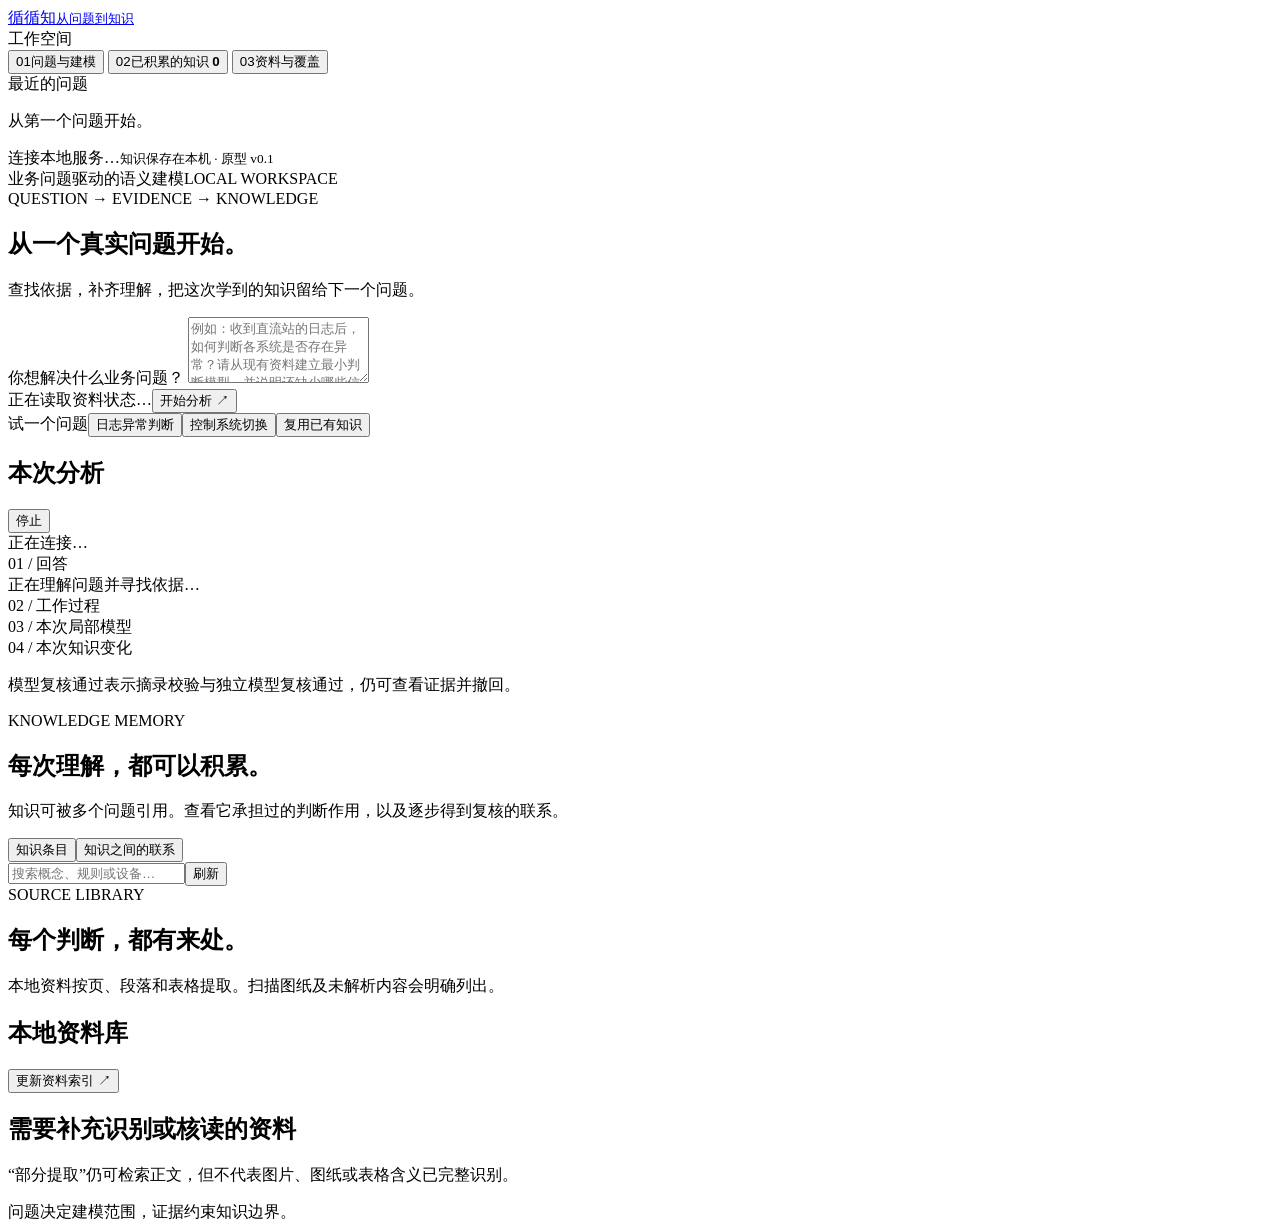
==== semantic_agent/static/index.html @ 289655ea "实现问题驱动建模与跨问题知识组织" ====
<!doctype html>
<html lang="zh-CN">
<head>
  <meta charset="UTF-8"><meta name="viewport" content="width=device-width,initial-scale=1">
  <title>循知 · 从问题到知识</title>
  <link rel="stylesheet" href="/static/style.css">
</head>
<body>
  <aside class="sidebar">
    <a class="brand" href="/"><span class="brand-mark">循</span><span>循知<small>从问题到知识</small></span></a>
    <div class="sidebar-label">工作空间</div>
    <button class="nav active" data-tab="workspace"><span>01</span>问题与建模</button>
    <button class="nav" data-tab="knowledge"><span>02</span>已积累的知识 <b id="knowledge-count">0</b></button>
    <button class="nav" data-tab="sources"><span>03</span>资料与覆盖</button>
    <div class="sidebar-label history-label">最近的问题</div>
    <div id="history" class="history"><p>从第一个问题开始。</p></div>
    <div class="sidebar-bottom"><span class="status-dot"></span><span id="model-name">连接本地服务…</span><small>知识保存在本机 · 原型 v0.1</small></div>
  </aside>
  <main>
    <header><span>业务问题驱动的语义建模</span><span class="local-badge">LOCAL WORKSPACE</span></header>
    <section id="workspace" class="tab active">
      <div class="intro"><span class="eyebrow">QUESTION → EVIDENCE → KNOWLEDGE</span><h1>从一个真实问题开始。</h1><p>查找依据，补齐理解，把这次学到的知识留给下一个问题。</p></div>
      <form id="question-form" class="question-card">
        <label for="question">你想解决什么业务问题？</label>
        <textarea id="question" rows="4" maxlength="6000" placeholder="例如：收到直流站的日志后，如何判断各系统是否存在异常？请从现有资料建立最小判断模型，并说明还缺少哪些信息。" required></textarea>
        <div class="question-footer"><span id="corpus-summary">正在读取资料状态…</span><button class="primary" id="ask-button" type="submit">开始分析 <span>↗</span></button></div>
      </form>
      <div class="examples"><span>试一个问题</span><button data-example="收到直流站的日志后，如何判断各系统是否存在异常？请根据姑苏站资料建立最小判断模型：说明应区分哪些概念、需要哪些关系和状态、哪些知识已有依据、哪些信息仍然缺少。此处没有提供实时数据，不要判断当前全站是否正常。">日志异常判断</button><button data-example="监盘时看到控制系统切换，如何判断它是正常操作还是故障响应？请根据姑苏站资料说明判断依据和信息缺口，把新发现的可复用知识保留下来。">控制系统切换</button><button data-example="请复用已有知识，解释为什么监盘不能把没有报警直接理解为系统正常。请引用姑苏站资料，明确哪些是原文规定，哪些是建模建议。">复用已有知识</button></div>
      <div id="notice" role="status" class="notice hidden"></div>
      <div id="run-area" class="hidden">
        <div class="run-heading"><h2 id="run-title">本次分析</h2><div><span id="run-status" class="pill"></span><button id="cancel-button" class="subtle hidden">停止</button></div></div>
        <div id="live-status" class="live-status hidden" role="status"><span class="pulse"></span><span id="live-phase">正在连接…</span><span id="elapsed"></span></div>
        <div class="run-grid">
          <article class="panel answer-panel"><div class="panel-heading"><span class="small-label">01 / 回答</span><span id="usage"></span></div><div id="answer-state" class="answer-state"></div><div id="answer" class="answer" aria-busy="false"><div class="waiting"><span class="pulse"></span>正在理解问题并寻找依据…</div></div><div id="unknowns"></div><div id="answer-sources"></div></article>
          <aside class="panel activity-panel"><div class="panel-heading"><span class="small-label">02 / 工作过程</span><span id="step-count"></span></div><div id="live-progress" class="live-progress hidden"></div><div id="trace" class="trace"></div></aside>
        </div>
        <article id="local-model-panel" class="panel changes-panel hidden"><div class="panel-heading"><span class="small-label">03 / 本次局部模型</span><span id="local-model-state"></span></div><div id="local-model"></div></article>
        <article class="panel changes-panel"><div class="panel-heading"><span class="small-label">04 / 本次知识变化</span><span id="reuse-count"></span></div><p class="muted">模型复核通过表示摘录校验与独立模型复核通过，仍可查看证据并撤回。</p><div id="changes" class="knowledge-grid"></div></article>
      </div>
    </section>
    <section id="knowledge" class="tab"><div class="intro"><span class="eyebrow">KNOWLEDGE MEMORY</span><h1>每次理解，都可以积累。</h1><p>知识可被多个问题引用。查看它承担过的判断作用，以及逐步得到复核的联系。</p></div><div class="memory-views" role="group" aria-label="知识视图"><button id="view-items" class="selected" data-memory-view="items">知识条目</button><button id="view-links" data-memory-view="links">知识之间的联系</button></div><div class="toolbar"><input id="knowledge-search" placeholder="搜索概念、规则或设备…"><button id="refresh-knowledge">刷新</button></div><div id="knowledge-list" class="knowledge-grid"></div><div id="knowledge-links" class="hidden"></div></section>
    <section id="sources" class="tab"><div class="intro"><span class="eyebrow">SOURCE LIBRARY</span><h1>每个判断，都有来处。</h1><p>本地资料按页、段落和表格提取。扫描图纸及未解析内容会明确列出。</p></div><div class="panel source-summary"><div><h2>本地资料库</h2><p id="source-stats"></p></div><button id="index-button" class="primary">更新资料索引 ↗</button></div><h2 class="section-title">需要补充识别或核读的资料</h2><p class="muted">“部分提取”仍可检索正文，但不代表图片、图纸或表格含义已完整识别。</p><div id="source-issues"></div></section>
    <footer>问题决定建模范围，证据约束知识边界。</footer>
  </main>
  <dialog id="evidence-dialog"><div class="dialog-heading"><h2>原文依据</h2><button id="close-dialog" aria-label="关闭">✕</button></div><div id="evidence-content"></div></dialog>
  <script src="/static/models.js"></script>
  <script src="/static/app.js"></script>
</body>
</html>
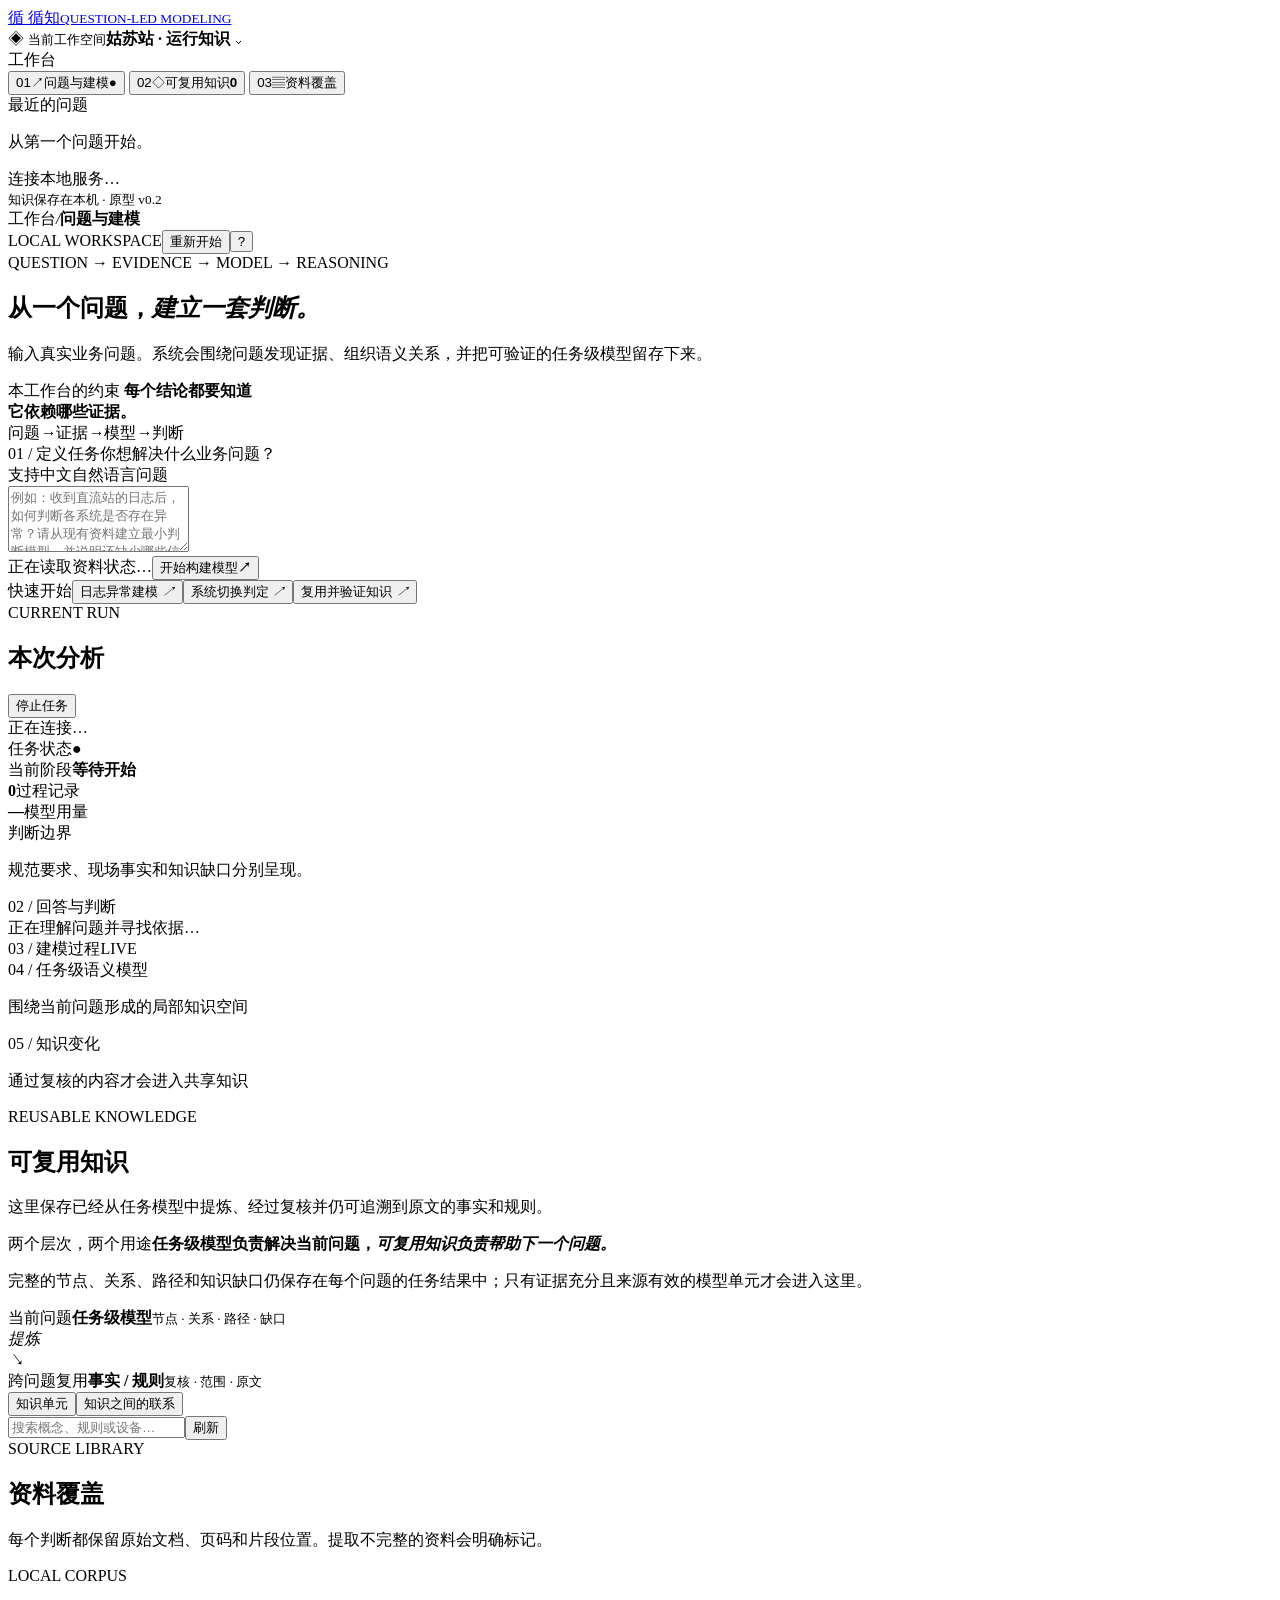
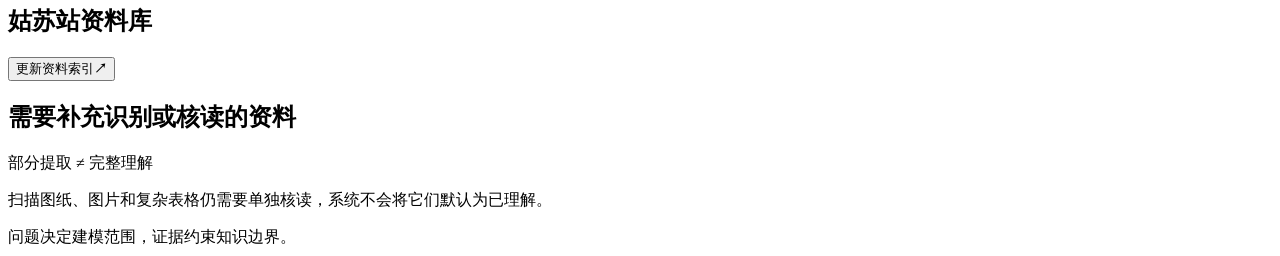
==== commit 469db2d8: "重设计语义建模工作台并支持重新开始" ====
--- a/semantic_agent/static/index.html
+++ b/semantic_agent/static/index.html
@@ -1,48 +1,122 @@
 <!doctype html>
 <html lang="zh-CN">
 <head>
-  <meta charset="UTF-8"><meta name="viewport" content="width=device-width,initial-scale=1">
-  <title>循知 · 从问题到知识</title>
+  <meta charset="UTF-8">
+  <meta name="viewport" content="width=device-width,initial-scale=1">
+  <meta name="theme-color" content="#172e2b">
+  <title>循知 · 问题驱动的语义建模</title>
   <link rel="stylesheet" href="/static/style.css">
 </head>
 <body>
-  <aside class="sidebar">
-    <a class="brand" href="/"><span class="brand-mark">循</span><span>循知<small>从问题到知识</small></span></a>
-    <div class="sidebar-label">工作空间</div>
-    <button class="nav active" data-tab="workspace"><span>01</span>问题与建模</button>
-    <button class="nav" data-tab="knowledge"><span>02</span>已积累的知识 <b id="knowledge-count">0</b></button>
-    <button class="nav" data-tab="sources"><span>03</span>资料与覆盖</button>
-    <div class="sidebar-label history-label">最近的问题</div>
-    <div id="history" class="history"><p>从第一个问题开始。</p></div>
-    <div class="sidebar-bottom"><span class="status-dot"></span><span id="model-name">连接本地服务…</span><small>知识保存在本机 · 原型 v0.1</small></div>
-  </aside>
-  <main>
-    <header><span>业务问题驱动的语义建模</span><span class="local-badge">LOCAL WORKSPACE</span></header>
-    <section id="workspace" class="tab active">
-      <div class="intro"><span class="eyebrow">QUESTION → EVIDENCE → KNOWLEDGE</span><h1>从一个真实问题开始。</h1><p>查找依据，补齐理解，把这次学到的知识留给下一个问题。</p></div>
-      <form id="question-form" class="question-card">
-        <label for="question">你想解决什么业务问题？</label>
-        <textarea id="question" rows="4" maxlength="6000" placeholder="例如：收到直流站的日志后，如何判断各系统是否存在异常？请从现有资料建立最小判断模型，并说明还缺少哪些信息。" required></textarea>
-        <div class="question-footer"><span id="corpus-summary">正在读取资料状态…</span><button class="primary" id="ask-button" type="submit">开始分析 <span>↗</span></button></div>
-      </form>
-      <div class="examples"><span>试一个问题</span><button data-example="收到直流站的日志后，如何判断各系统是否存在异常？请根据姑苏站资料建立最小判断模型：说明应区分哪些概念、需要哪些关系和状态、哪些知识已有依据、哪些信息仍然缺少。此处没有提供实时数据，不要判断当前全站是否正常。">日志异常判断</button><button data-example="监盘时看到控制系统切换，如何判断它是正常操作还是故障响应？请根据姑苏站资料说明判断依据和信息缺口，把新发现的可复用知识保留下来。">控制系统切换</button><button data-example="请复用已有知识，解释为什么监盘不能把没有报警直接理解为系统正常。请引用姑苏站资料，明确哪些是原文规定，哪些是建模建议。">复用已有知识</button></div>
-      <div id="notice" role="status" class="notice hidden"></div>
-      <div id="run-area" class="hidden">
-        <div class="run-heading"><h2 id="run-title">本次分析</h2><div><span id="run-status" class="pill"></span><button id="cancel-button" class="subtle hidden">停止</button></div></div>
-        <div id="live-status" class="live-status hidden" role="status"><span class="pulse"></span><span id="live-phase">正在连接…</span><span id="elapsed"></span></div>
-        <div class="run-grid">
-          <article class="panel answer-panel"><div class="panel-heading"><span class="small-label">01 / 回答</span><span id="usage"></span></div><div id="answer-state" class="answer-state"></div><div id="answer" class="answer" aria-busy="false"><div class="waiting"><span class="pulse"></span>正在理解问题并寻找依据…</div></div><div id="unknowns"></div><div id="answer-sources"></div></article>
-          <aside class="panel activity-panel"><div class="panel-heading"><span class="small-label">02 / 工作过程</span><span id="step-count"></span></div><div id="live-progress" class="live-progress hidden"></div><div id="trace" class="trace"></div></aside>
+  <div class="app-shell">
+    <aside class="sidebar">
+      <a class="brand" href="/">
+        <span class="brand-mark">循</span>
+        <span class="brand-copy">循知<small>QUESTION-LED MODELING</small></span>
+      </a>
+
+      <div class="workspace-switcher">
+        <span class="workspace-icon">◈</span>
+        <span><small>当前工作空间</small><strong>姑苏站 · 运行知识</strong></span>
+        <span class="workspace-chevron">⌄</span>
+      </div>
+
+      <div class="sidebar-label">工作台</div>
+      <nav class="primary-nav" aria-label="主导航">
+        <button class="nav active" data-tab="workspace"><span class="nav-index">01</span><span class="nav-icon">↗</span><span>问题与建模</span><b id="active-run-dot" class="nav-live hidden">●</b></button>
+        <button class="nav" data-tab="knowledge"><span class="nav-index">02</span><span class="nav-icon">◇</span><span>可复用知识</span><b id="knowledge-count">0</b></button>
+        <button class="nav" data-tab="sources"><span class="nav-index">03</span><span class="nav-icon">▤</span><span>资料覆盖</span></button>
+      </nav>
+
+      <div class="sidebar-label history-label">最近的问题</div>
+      <div id="history" class="history"><p>从第一个问题开始。</p></div>
+
+      <div class="sidebar-bottom">
+        <div class="connection-state"><span class="status-dot"></span><span id="model-name">连接本地服务…</span></div>
+        <small>知识保存在本机 · 原型 v0.2</small>
+      </div>
+    </aside>
+
+    <main class="main-shell">
+      <header class="topbar">
+        <div class="breadcrumb"><span>工作台</span><i>/</i><strong id="topbar-context">问题与建模</strong></div>
+        <div class="topbar-right"><span class="secure-label"><span class="secure-dot"></span>LOCAL WORKSPACE</span><button id="reset-button" class="topbar-reset" title="清除当前工作区数据并重新开始">重新开始</button><button class="topbar-help" title="本地语义建模工作台">?</button></div>
+      </header>
+
+      <section id="workspace" class="tab active">
+        <div class="hero-grid">
+          <div class="intro">
+            <span class="eyebrow">QUESTION → EVIDENCE → MODEL → REASONING</span>
+            <h1>从一个问题，<em>建立一套判断。</em></h1>
+            <p>输入真实业务问题。系统会围绕问题发现证据、组织语义关系，并把可验证的任务级模型留存下来。</p>
+          </div>
+          <aside class="hero-contract">
+            <span class="contract-kicker">本工作台的约束</span>
+            <strong>每个结论都要知道<br>它依赖哪些证据。</strong>
+            <div class="contract-flow"><span>问题</span><i>→</i><span>证据</span><i>→</i><span>模型</span><i>→</i><span>判断</span></div>
+          </aside>
         </div>
-        <article id="local-model-panel" class="panel changes-panel hidden"><div class="panel-heading"><span class="small-label">03 / 本次局部模型</span><span id="local-model-state"></span></div><div id="local-model"></div></article>
-        <article class="panel changes-panel"><div class="panel-heading"><span class="small-label">04 / 本次知识变化</span><span id="reuse-count"></span></div><p class="muted">模型复核通过表示摘录校验与独立模型复核通过，仍可查看证据并撤回。</p><div id="changes" class="knowledge-grid"></div></article>
-      </div>
-    </section>
-    <section id="knowledge" class="tab"><div class="intro"><span class="eyebrow">KNOWLEDGE MEMORY</span><h1>每次理解，都可以积累。</h1><p>知识可被多个问题引用。查看它承担过的判断作用，以及逐步得到复核的联系。</p></div><div class="memory-views" role="group" aria-label="知识视图"><button id="view-items" class="selected" data-memory-view="items">知识条目</button><button id="view-links" data-memory-view="links">知识之间的联系</button></div><div class="toolbar"><input id="knowledge-search" placeholder="搜索概念、规则或设备…"><button id="refresh-knowledge">刷新</button></div><div id="knowledge-list" class="knowledge-grid"></div><div id="knowledge-links" class="hidden"></div></section>
-    <section id="sources" class="tab"><div class="intro"><span class="eyebrow">SOURCE LIBRARY</span><h1>每个判断，都有来处。</h1><p>本地资料按页、段落和表格提取。扫描图纸及未解析内容会明确列出。</p></div><div class="panel source-summary"><div><h2>本地资料库</h2><p id="source-stats"></p></div><button id="index-button" class="primary">更新资料索引 ↗</button></div><h2 class="section-title">需要补充识别或核读的资料</h2><p class="muted">“部分提取”仍可检索正文，但不代表图片、图纸或表格含义已完整识别。</p><div id="source-issues"></div></section>
-    <footer>问题决定建模范围，证据约束知识边界。</footer>
-  </main>
-  <dialog id="evidence-dialog"><div class="dialog-heading"><h2>原文依据</h2><button id="close-dialog" aria-label="关闭">✕</button></div><div id="evidence-content"></div></dialog>
+
+        <form id="question-form" class="question-card">
+          <div class="composer-head"><div><span class="section-kicker">01 / 定义任务</span><label for="question">你想解决什么业务问题？</label></div><span class="composer-hint">支持中文自然语言问题</span></div>
+          <textarea id="question" rows="4" maxlength="6000" placeholder="例如：收到直流站的日志后，如何判断各系统是否存在异常？请从现有资料建立最小判断模型，并说明还缺少哪些信息。" required></textarea>
+          <div class="question-footer"><span id="corpus-summary">正在读取资料状态…</span><button class="primary" id="ask-button" type="submit"><span>开始构建模型</span><b>↗</b></button></div>
+        </form>
+
+        <div class="examples"><span>快速开始</span><button data-example="收到直流站的日志后，如何判断各系统是否存在异常？请根据姑苏站资料建立最小判断模型：识别需要关注的系统、状态和日志关系，说明哪些判断有文档依据，以及判断一次实际异常还缺少哪些现场数据。此处没有提供实时数据，不要判断当前全站是否正常。">日志异常建模 <i>↗</i></button><button data-example="监盘时看到控制系统切换，如何判断它是正常操作还是故障响应？请围绕这次问题建立任务级语义模型，沿证据关系说明判断依据，并明确还需要哪些时序、告警和操作信息才能判断这一次切换。">系统切换判定 <i>↗</i></button><button data-example="请复用已有知识，解释为什么监盘不能把没有报警直接理解为系统正常。请引用已有知识和姑苏站资料，分别说明可复用的事实、适用边界和仍需重新核对的证据。">复用并验证知识 <i>↗</i></button></div>
+        <div id="notice" role="status" class="notice hidden"></div>
+
+        <div id="run-area" class="hidden">
+          <div class="run-heading"><div><span class="section-kicker">CURRENT RUN</span><h2 id="run-title">本次分析</h2></div><div class="run-actions"><span id="run-status" class="pill"></span><button id="cancel-button" class="subtle hidden">停止任务</button></div></div>
+          <div id="live-status" class="live-status hidden" role="status"><span class="pulse"></span><span id="live-phase">正在连接…</span><span id="elapsed"></span></div>
+
+          <div class="run-grid">
+            <aside class="panel run-brief">
+              <div class="panel-heading"><span class="small-label">任务状态</span><span class="brief-mark">●</span></div>
+              <div class="brief-block"><span class="brief-label">当前阶段</span><strong id="brief-phase">等待开始</strong></div>
+              <div class="brief-stats"><div><strong id="step-count">0</strong><span>过程记录</span></div><div><strong id="usage">—</strong><span>模型用量</span></div></div>
+              <div class="brief-divider"></div>
+              <div class="brief-block"><span class="brief-label">判断边界</span><p>规范要求、现场事实和知识缺口分别呈现。</p></div>
+              <div id="unknowns" class="unknowns-brief"></div>
+            </aside>
+
+            <article class="panel answer-panel">
+              <div class="panel-heading"><span class="small-label">02 / 回答与判断</span><span id="answer-state"></span></div>
+              <div id="answer" class="answer" aria-busy="false"><div class="waiting"><span class="pulse"></span>正在理解问题并寻找依据…</div></div>
+              <div id="answer-sources"></div>
+            </article>
+
+            <aside class="panel activity-panel">
+              <div class="panel-heading"><span class="small-label">03 / 建模过程</span><span class="activity-live"><span class="pulse"></span>LIVE</span></div>
+              <div id="live-progress" class="live-progress hidden"></div>
+              <div id="trace" class="trace"></div>
+            </aside>
+          </div>
+
+          <article id="local-model-panel" class="panel model-panel hidden"><div class="panel-heading"><div><span class="small-label">04 / 任务级语义模型</span><p class="panel-subtitle">围绕当前问题形成的局部知识空间</p></div><span id="local-model-state"></span></div><div id="local-model"></div></article>
+          <article class="panel changes-panel"><div class="panel-heading"><div><span class="small-label">05 / 知识变化</span><p class="panel-subtitle">通过复核的内容才会进入共享知识</p></div><span id="reuse-count"></span></div><div id="changes" class="knowledge-grid"></div></article>
+        </div>
+      </section>
+
+      <section id="knowledge" class="tab">
+        <div class="page-heading"><span class="eyebrow">REUSABLE KNOWLEDGE</span><h1>可复用知识</h1><p>这里保存已经从任务模型中提炼、经过复核并仍可追溯到原文的事实和规则。</p></div>
+        <div class="knowledge-principle"><div class="principle-copy"><span class="section-kicker">两个层次，两个用途</span><strong>任务级模型负责解决当前问题，<em>可复用知识负责帮助下一个问题。</em></strong><p>完整的节点、关系、路径和知识缺口仍保存在每个问题的任务结果中；只有证据充分且来源有效的模型单元才会进入这里。</p></div><div class="principle-layers"><div><span>当前问题</span><b>任务级模型</b><small>节点 · 关系 · 路径 · 缺口</small></div><i>提炼<br>↘</i><div class="layer-reusable"><span>跨问题复用</span><b>事实 / 规则</b><small>复核 · 范围 · 原文</small></div></div></div>
+        <div class="memory-toolbar"><div class="memory-views" role="group" aria-label="知识视图"><button id="view-items" class="selected" data-memory-view="items">知识单元</button><button id="view-links" data-memory-view="links">知识之间的联系</button></div><div class="toolbar"><input id="knowledge-search" placeholder="搜索概念、规则或设备…"><button id="refresh-knowledge">刷新</button></div></div>
+        <div id="knowledge-list" class="knowledge-grid"></div><div id="knowledge-links" class="hidden"></div>
+      </section>
+
+      <section id="sources" class="tab">
+        <div class="page-heading"><span class="eyebrow">SOURCE LIBRARY</span><h1>资料覆盖</h1><p>每个判断都保留原始文档、页码和片段位置。提取不完整的资料会明确标记。</p></div>
+        <div class="panel source-summary"><div><span class="section-kicker">LOCAL CORPUS</span><h2>姑苏站资料库</h2><p id="source-stats"></p></div><button id="index-button" class="primary"><span>更新资料索引</span><b>↗</b></button></div>
+        <div class="section-heading"><h2>需要补充识别或核读的资料</h2><span>部分提取 ≠ 完整理解</span></div><p class="muted">扫描图纸、图片和复杂表格仍需要单独核读，系统不会将它们默认为已理解。</p><div id="source-issues"></div>
+      </section>
+
+      <footer>问题决定建模范围，证据约束知识边界。</footer>
+    </main>
+  </div>
+
+  <dialog id="evidence-dialog"><div class="dialog-heading"><div><span class="section-kicker">SOURCE EVIDENCE</span><h2>原文依据</h2></div><button id="close-dialog" aria-label="关闭">✕</button></div><div id="evidence-content"></div></dialog>
+  <dialog id="reset-dialog" class="reset-dialog"><div class="dialog-heading"><div><span class="section-kicker">RESET WORKSPACE</span><h2>重新开始</h2></div><button id="close-reset" aria-label="关闭">✕</button></div><p>这会清空当前工作区中已经积累的索引、问题记录、任务级模型、可复用知识和关系验证。</p><p class="reset-preserve"><strong>原始资料文件会保留。</strong>清空后需要重新点击“更新资料索引”，再开始提出问题。</p><div class="dialog-actions"><button id="cancel-reset" class="subtle">取消</button><button id="confirm-reset" class="destructive">清空并重新开始</button></div></dialog>
   <script src="/static/models.js"></script>
   <script src="/static/app.js"></script>
 </body>
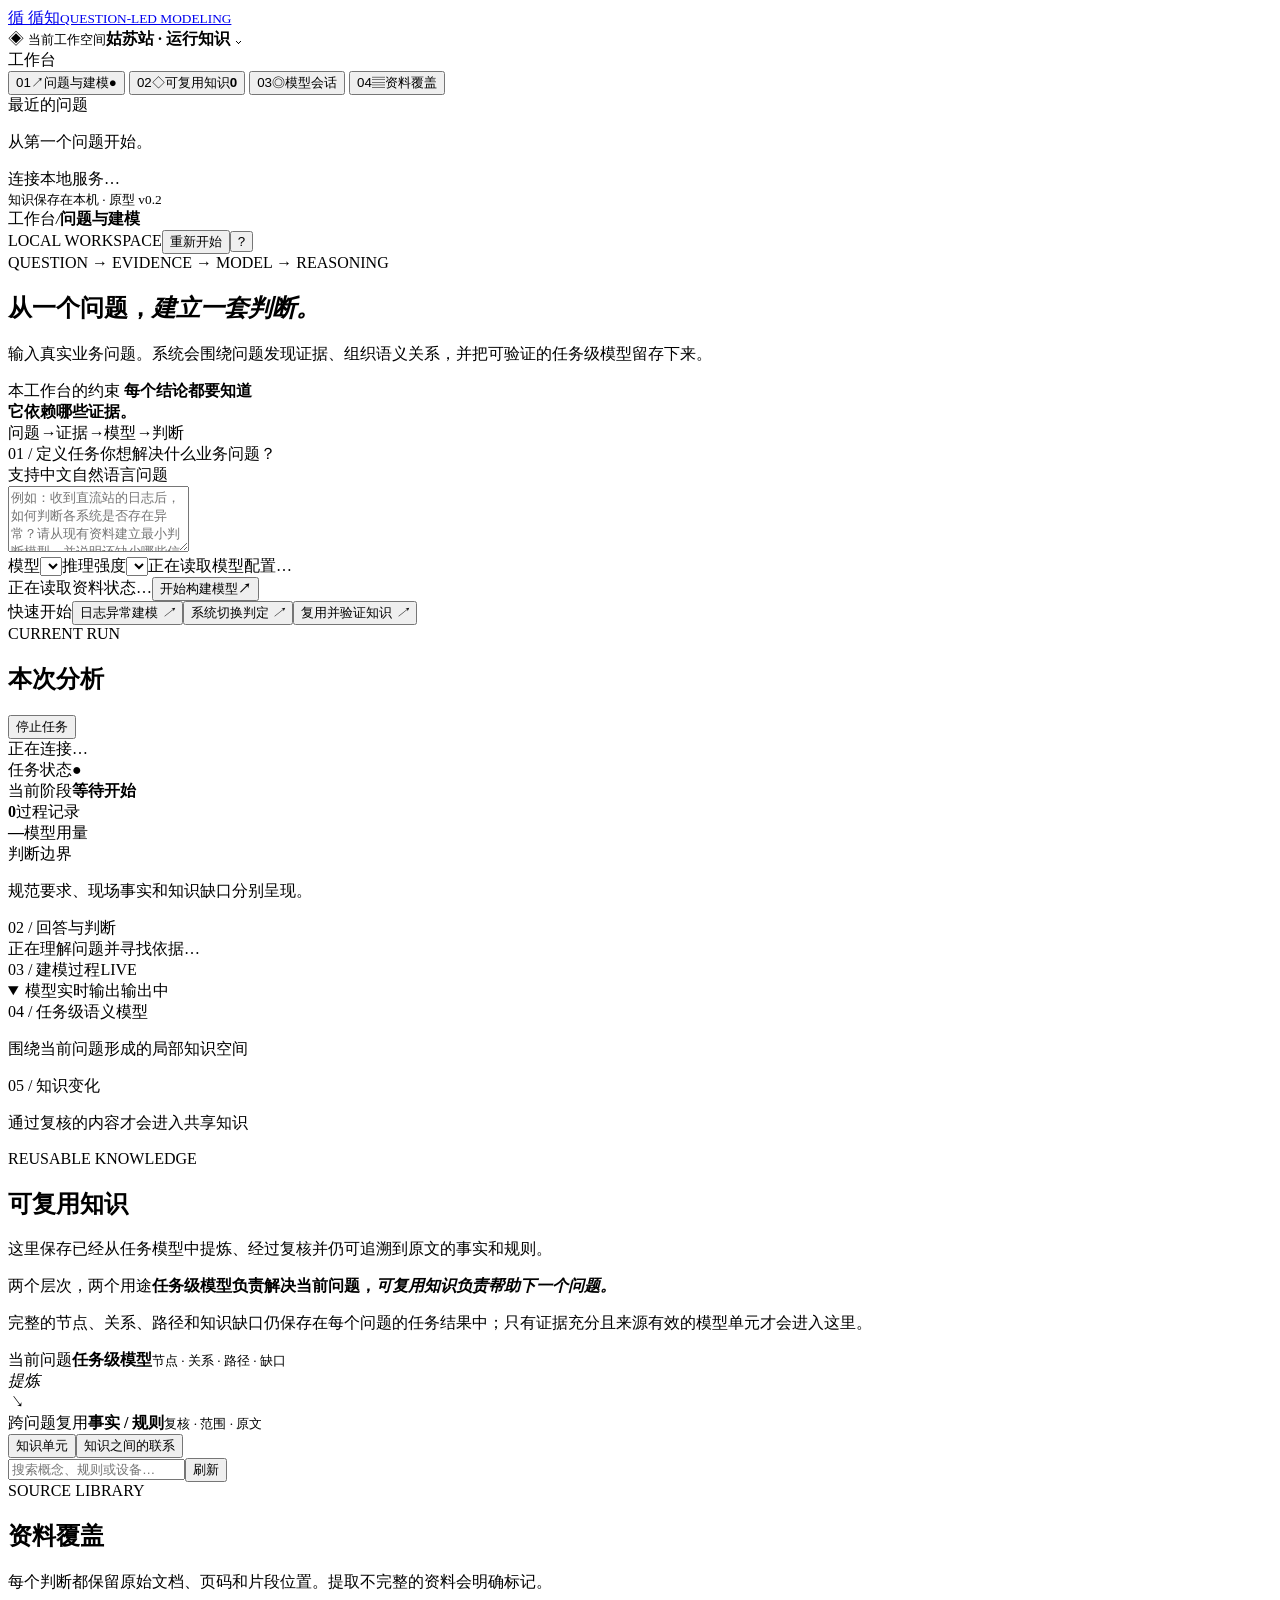
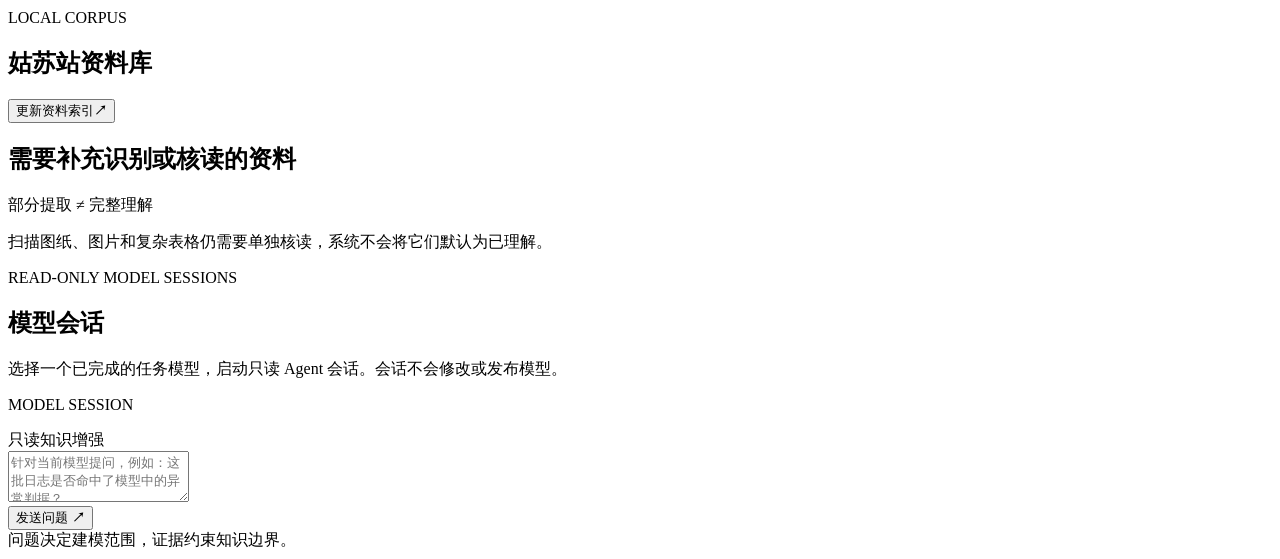
==== commit e1d65e96: "feat: add model selection and read-only model sessions" ====
--- a/semantic_agent/static/index.html
+++ b/semantic_agent/static/index.html
@@ -25,7 +25,8 @@
       <nav class="primary-nav" aria-label="主导航">
         <button class="nav active" data-tab="workspace"><span class="nav-index">01</span><span class="nav-icon">↗</span><span>问题与建模</span><b id="active-run-dot" class="nav-live hidden">●</b></button>
         <button class="nav" data-tab="knowledge"><span class="nav-index">02</span><span class="nav-icon">◇</span><span>可复用知识</span><b id="knowledge-count">0</b></button>
-        <button class="nav" data-tab="sources"><span class="nav-index">03</span><span class="nav-icon">▤</span><span>资料覆盖</span></button>
+        <button class="nav" data-tab="model-spaces"><span class="nav-index">03</span><span class="nav-icon">◎</span><span>模型会话</span></button>
+        <button class="nav" data-tab="sources"><span class="nav-index">04</span><span class="nav-icon">▤</span><span>资料覆盖</span></button>
       </nav>
 
       <div class="sidebar-label history-label">最近的问题</div>
@@ -60,6 +61,7 @@
         <form id="question-form" class="question-card">
           <div class="composer-head"><div><span class="section-kicker">01 / 定义任务</span><label for="question">你想解决什么业务问题？</label></div><span class="composer-hint">支持中文自然语言问题</span></div>
           <textarea id="question" rows="4" maxlength="6000" placeholder="例如：收到直流站的日志后，如何判断各系统是否存在异常？请从现有资料建立最小判断模型，并说明还缺少哪些信息。" required></textarea>
+          <div class="model-controls"><label><span>模型</span><select id="model-select"></select></label><label><span>推理强度</span><select id="reasoning-select"></select></label><span id="model-hint" class="scope">正在读取模型配置…</span></div>
           <div class="question-footer"><span id="corpus-summary">正在读取资料状态…</span><button class="primary" id="ask-button" type="submit"><span>开始构建模型</span><b>↗</b></button></div>
         </form>
 
@@ -88,7 +90,10 @@
 
             <aside class="panel activity-panel">
               <div class="panel-heading"><span class="small-label">03 / 建模过程</span><span class="activity-live"><span class="pulse"></span>LIVE</span></div>
-              <div id="live-progress" class="live-progress hidden"></div>
+              <details id="live-output" class="live-output hidden" open>
+                <summary><span>模型实时输出</span><span id="live-output-state">输出中</span></summary>
+                <div id="live-progress" class="live-progress" aria-live="polite"></div>
+              </details>
               <div id="trace" class="trace"></div>
             </aside>
           </div>
@@ -111,12 +116,22 @@
         <div class="section-heading"><h2>需要补充识别或核读的资料</h2><span>部分提取 ≠ 完整理解</span></div><p class="muted">扫描图纸、图片和复杂表格仍需要单独核读，系统不会将它们默认为已理解。</p><div id="source-issues"></div>
       </section>
 
+      <section id="model-spaces" class="tab">
+        <div class="page-heading"><span class="eyebrow">READ-ONLY MODEL SESSIONS</span><h1>模型会话</h1><p>选择一个已完成的任务模型，启动只读 Agent 会话。会话不会修改或发布模型。</p></div>
+        <div id="model-space-list" class="knowledge-grid"></div>
+        <article id="session-panel" class="panel session-panel hidden">
+          <div class="panel-heading"><div><span class="small-label">MODEL SESSION</span><p id="session-title" class="panel-subtitle"></p></div><span id="session-readonly" class="pill reviewed">只读知识增强</span></div>
+          <div id="session-messages" class="session-messages"></div>
+          <form id="session-form" class="session-form"><textarea id="session-question" rows="3" maxlength="6000" placeholder="针对当前模型提问，例如：这批日志是否命中了模型中的异常判据？" required></textarea><div><span id="session-model-scope" class="scope"></span><button class="primary" type="submit">发送问题 <b>↗</b></button></div></form>
+        </article>
+      </section>
+
       <footer>问题决定建模范围，证据约束知识边界。</footer>
     </main>
   </div>
 
   <dialog id="evidence-dialog"><div class="dialog-heading"><div><span class="section-kicker">SOURCE EVIDENCE</span><h2>原文依据</h2></div><button id="close-dialog" aria-label="关闭">✕</button></div><div id="evidence-content"></div></dialog>
-  <dialog id="reset-dialog" class="reset-dialog"><div class="dialog-heading"><div><span class="section-kicker">RESET WORKSPACE</span><h2>重新开始</h2></div><button id="close-reset" aria-label="关闭">✕</button></div><p>这会清空当前工作区中已经积累的索引、问题记录、任务级模型、可复用知识和关系验证。</p><p class="reset-preserve"><strong>原始资料文件会保留。</strong>清空后需要重新点击“更新资料索引”，再开始提出问题。</p><div class="dialog-actions"><button id="cancel-reset" class="subtle">取消</button><button id="confirm-reset" class="destructive">清空并重新开始</button></div></dialog>
+  <dialog id="reset-dialog" class="reset-dialog"><div class="dialog-heading"><div><span class="section-kicker">RESET WORKSPACE</span><h2>重新开始</h2></div><button id="close-reset" aria-label="关闭">✕</button></div><p>这会清空当前工作区中的问题记录、任务级模型、可复用知识和关系验证。</p><p class="reset-preserve"><strong>原始资料和资料索引会保留。</strong>清空后可以直接开始新的问题。</p><div class="dialog-actions"><button id="cancel-reset" class="subtle">取消</button><button id="confirm-reset" class="destructive">清空并重新开始</button></div></dialog>
   <script src="/static/models.js"></script>
   <script src="/static/app.js"></script>
 </body>
